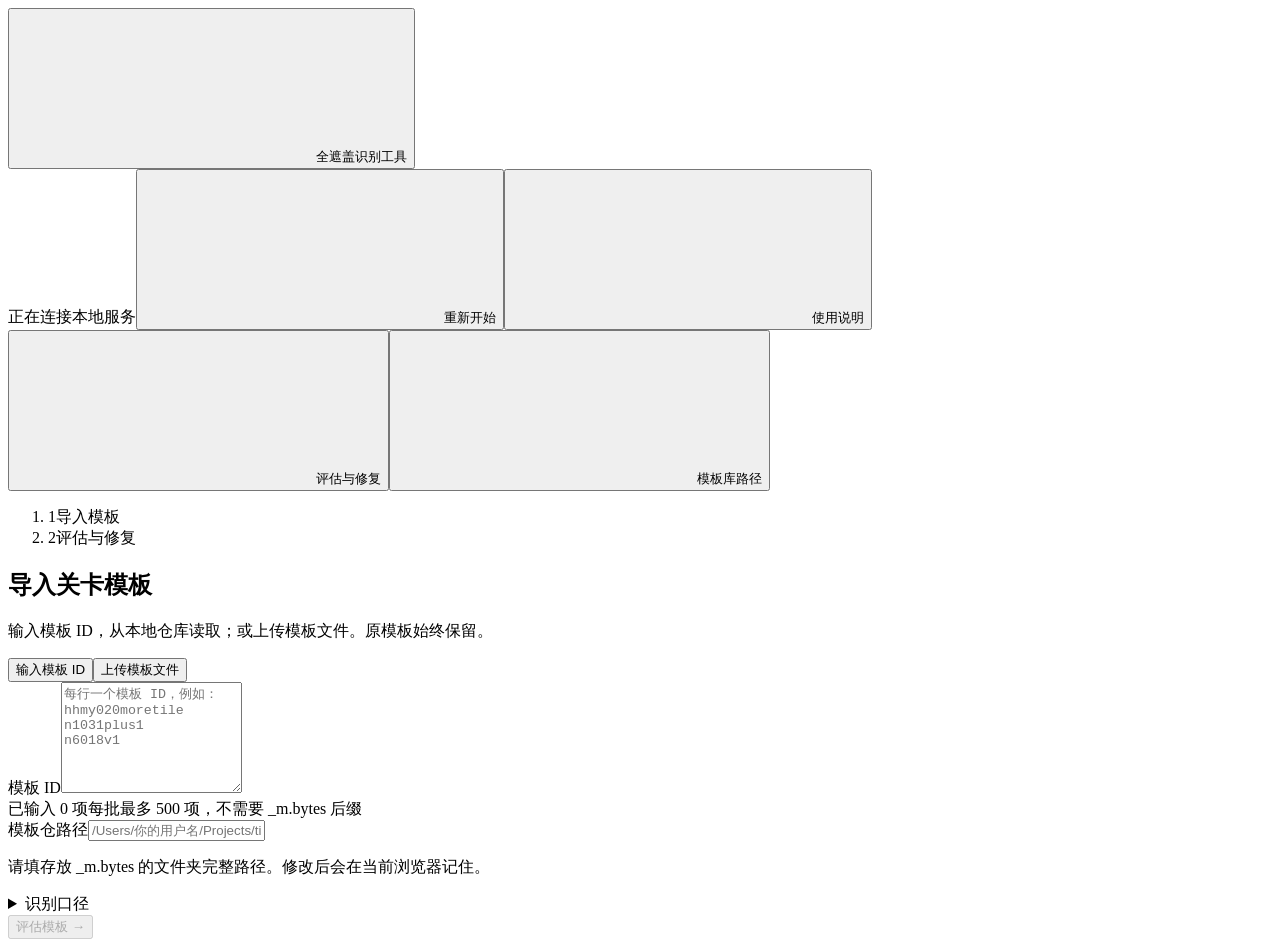
==== 全遮盖识别工具/frontend/index.html @ 47da1391 "首次上传工具集" ====
<!doctype html>
<html lang="zh-CN">
<head>
 <meta charset="utf-8"><meta name="viewport" content="width=device-width,initial-scale=1"><meta name="color-scheme" content="light">
 <title>全遮盖识别工具</title>
 <link rel="stylesheet" href="/assets/styles.css"><link rel="stylesheet" href="/assets/editor.css">
 <script defer src="/assets/view.js"></script><script defer src="/assets/editor.js"></script><script defer src="/assets/app.js"></script>
</head>
<body><div class="app-shell">
 <header class="topbar">
  <button class="brand-button" id="home" type="button" aria-label="返回全遮盖评估"><svg aria-hidden="true"><use href="/assets/icons.svg#layers"></use></svg><span>全遮盖识别工具</span></button>
  <div class="topbar-actions"><span class="service-status" id="service" role="status">正在连接本地服务</span><button class="text-button" id="reset" type="button" aria-label="重新开始"><svg aria-hidden="true"><use href="/assets/icons.svg#restart"></use></svg><span>重新开始</span></button><button class="text-button" id="help" type="button" aria-label="使用说明"><svg aria-hidden="true"><use href="/assets/icons.svg#book"></use></svg><span>使用说明</span></button></div>
 </header>
 <aside class="sidebar" aria-label="主导航"><nav class="primary-nav"><button class="nav-item is-active" id="workspace" type="button" aria-current="page"><svg aria-hidden="true"><use href="/assets/icons.svg#workbench"></use></svg><span>评估与修复</span></button><button class="nav-item nav-settings" id="settings" type="button"><svg aria-hidden="true"><use href="/assets/icons.svg#settings"></use></svg><span>模板库路径</span></button></nav></aside>
 <main class="main-content">
  <ol class="workflow-steps" aria-label="处理步骤"><li id="step-import" aria-current="step"><span>1</span>导入模板</li><li id="step-results"><span>2</span>评估与修复</li></ol>
  <section id="import-page" aria-labelledby="page-title">
   <div class="page-heading import-heading"><div><h1 tabindex="-1" id="page-title">导入关卡模板</h1><p>输入模板 ID，从本地仓库读取；或上传模板文件。原模板始终保留。</p></div></div>
   <form class="card import-card home-import" id="import-form" novalidate>
    <div class="segmented-control" role="tablist" aria-label="模板导入方式"><button id="ids-tab" type="button" role="tab" aria-selected="true" aria-controls="ids-panel" class="is-selected">输入模板 ID</button><button id="files-tab" type="button" role="tab" aria-selected="false" aria-controls="files-panel" tabindex="-1">上传模板文件</button></div>
    <div id="ids-panel" role="tabpanel" aria-labelledby="ids-tab"><div class="field"><label for="template-ids">模板 ID</label><textarea id="template-ids" rows="7" spellcheck="false" placeholder="每行一个模板 ID，例如：&#10;hhmy020moretile&#10;n1031plus1&#10;n6018v1" aria-describedby="ids-help"></textarea><div class="field-hint" id="ids-help"><span id="id-count">已输入 0 项</span><span>每批最多 500 项，不需要 _m.bytes 后缀</span></div></div></div>
    <div id="files-panel" role="tabpanel" aria-labelledby="files-tab" hidden>
     <input class="visually-hidden-file" id="template-files" type="file" accept=".bytes" multiple aria-describedby="files-help"><label class="drop-zone" id="drop-zone" for="template-files"><svg aria-hidden="true"><use href="/assets/icons.svg#upload"></use></svg><strong>拖入模板 _m.bytes</strong><span>或点击选择文件</span></label><p class="field-help" id="files-help">可批量追加，每批最多 500 个；单文件最多 32 MB。文件只在本机处理。</p><ul class="file-list" id="files-list" aria-label="待评估模板"><li class="empty-copy">尚未选择模板。</li></ul>
    </div>
    <div class="source-settings" id="source-settings"><div class="field"><label for="template-root">模板仓路径</label><input id="template-root" placeholder="/Users/你的用户名/Projects/tileleveltemplate/Template" type="text" spellcheck="false" aria-describedby="root-help"><p id="root-help">请填存放 _m.bytes 的文件夹完整路径。修改后会在当前浏览器记住。</p></div></div>
    <details class="rules home-rules"><summary>识别口径</summary><p>邻层一压一：非塔牌同 XY、相邻两层。悬空全遮盖：同 XY、相隔多层，且中间没有任何 Tile 正面积压住该牌面。中间四分之一、二分之一或完全压盖都排除；空层不打断，正常塔堆叠不算问题。</p></details>
    <div class="action-row home-actions"><button class="primary-button" id="start" type="submit" disabled>评估模板 →</button><button class="secondary-button" id="open-results" type="button" hidden>返回已有评估结果</button></div>
    <p class="feedback is-error" id="input-error" role="alert" hidden></p>
    <section class="progress-region" id="progress-region" role="status" aria-live="polite" hidden><div class="progress-top"><strong id="progress-title">正在评估</strong><span id="progress-count"></span></div><progress id="progress" max="100" value="0" aria-label="整批评估进度"></progress><p id="progress-current"></p></section>
   </form>
  </section>
  <section id="results-page" aria-labelledby="results-page-title" hidden>
   <div class="page-heading"><div><h1 tabindex="-1" id="results-page-title">评估与修复模板</h1><p>查看改前改后对比，或一键修复后继续手动编辑；新模板单独导出。</p></div><button class="secondary-button" id="back-import" type="button">返回导入</button></div>
   <p class="feedback is-error" id="work-error" role="alert" hidden></p>
   <section class="progress-region operation-progress" id="operation-progress-region" role="status" aria-live="polite" hidden><div class="progress-top"><strong id="operation-progress-title">正在处理</strong><span id="operation-progress-count"></span></div><progress id="operation-progress" max="100" value="0" aria-label="整批修复或导出进度"></progress><p id="operation-progress-current"></p></section>
   <section class="card results-card" id="results" aria-labelledby="results-title" hidden>
    <div class="card-heading"><div><h2 class="card-title" id="results-title" tabindex="-1">模板评估明细</h2><p id="summary" class="field-help"></p></div><div class="download-actions"><a class="secondary-button" id="download-templates" hidden>导出评估 CSV</a><a class="secondary-button" id="download-coordinates" hidden>导出坐标 CSV</a><button class="primary-button" id="repair-all" type="button">一键修复全遮盖</button></div></div>
    <div class="results-toolbar"><div class="search-control"><svg aria-hidden="true"><use href="/assets/icons.svg#search"></use></svg><label class="visually-hidden" for="search">搜索模板或错误原因</label><input id="search" type="search" placeholder="搜索模板或错误原因"><button id="clear-search" class="icon-button" aria-label="清空搜索" type="button" hidden><svg aria-hidden="true"><use href="/assets/icons.svg#close"></use></svg></button></div><div class="filter-control"><label for="filter">显示</label><select id="filter"><option value="all">全部结果</option><option value="issue">存在全遮盖</option><option value="clean">未发现全遮盖</option><option value="error">读取失败</option></select></div></div>
    <div class="selection-toolbar"><span id="selection-count" role="status">已选 0 个模板</span><div><button id="select-all-changed" class="row-action" type="button">选择全部有修改模板</button><button id="clear-selection" class="row-action" type="button" disabled>清空选择</button></div></div>
    <div class="table-scroll" role="region" aria-label="模板评估明细，可横向滚动" tabindex="0"><table><thead><tr><th scope="col" class="selection-cell"><input id="select-page" type="checkbox" aria-label="选择当前页有修改模板"></th><th scope="col">模板 ID</th><th scope="col">评估状态</th><th scope="col">邻层一压一</th><th scope="col">悬空全遮盖</th><th scope="col">坐标组数</th><th scope="col">预览图</th><th scope="col">操作</th></tr></thead><tbody id="result-body"></tbody></table></div>
    <div class="pagination"><span id="page-info"></span><div><label for="page-size">每页</label><select id="page-size"><option value="20">20 行</option><option value="50">50 行</option><option value="100">100 行</option></select><button id="previous" class="secondary-button" type="button">上一页</button><button id="next" class="secondary-button" type="button">下一页</button></div></div>
   </section>
   <section class="card export-card" aria-labelledby="export-title"><h2 class="card-title" id="export-title">命名并导出新模板</h2><p class="field-help" id="export-selection-hint" role="status">未勾选时导出全部有修改的新模板；勾选后只导出勾选项。</p><div class="export-fields"><div class="field"><label for="export-pattern">批量命名规则</label><input id="export-pattern" value="fixed{原模板ID}" spellcheck="false" aria-describedby="naming-help"><p id="naming-help">可添加前后缀，保留 {原模板ID}。重名自动加 v2、v3，文件名与内部 ID 一致，不覆盖已有文件。</p></div><div class="field"><label for="export-directory">导出目录</label><input id="export-directory" spellcheck="false" aria-describedby="export-directory-help"><p id="export-directory-help">默认写入本工具工程内的“输出模板”文件夹。</p></div></div><details class="rules sync-settings"><summary>同步到模板库（可选）</summary><div class="export-fields"><div class="field"><label class="check-label" for="sync-template"><input id="sync-template" type="checkbox">同步至模板仓</label><label class="visually-hidden" for="sync-template-directory">模板仓同步目录</label><input id="sync-template-directory" placeholder="/Users/你的用户名/Projects/tileleveltemplate/Template" spellcheck="false" aria-label="模板仓同步目录"></div><div class="field"><label class="check-label" for="sync-tile"><input id="sync-tile" type="checkbox">同步至 Tile 仓（编辑器）</label><label class="visually-hidden" for="sync-tile-directory">编辑器仓同步目录</label><input id="sync-tile-directory" placeholder="/Users/你的用户名/Projects/tile/Tile/Assets/Resources/TileMatchLevelData" spellcheck="false" aria-label="编辑器仓同步目录"></div></div><p>只写入预览中的新文件，不修改原模板，不提交或推送仓库。</p></details><div class="export-actions"><button class="secondary-button" id="export-zip" type="button">下载新模板 ZIP</button><button class="primary-button" id="export-new" type="button">预览导出</button></div><p class="field-help">全遮盖、悬空等摆放提示不阻止导出；总数及 A/B 各自须为 3 的倍数。修改请先保存；未修改项和读取失败项不作为新模板交付。</p><p id="export-names" class="field-help export-names"></p><p id="export-skipped" class="feedback is-error" hidden></p><a id="download-zip" class="secondary-button" hidden>重新下载新模板 ZIP</a></section>
  </section>
 </main>
</div>
<dialog id="export-dialog" aria-labelledby="export-dialog-title"><div class="dialog-header"><h2 id="export-dialog-title">确认导出新模板</h2><button class="icon-button" type="button" data-close="export-dialog" aria-label="关闭导出预览"><svg aria-hidden="true"><use href="/assets/icons.svg#close"></use></svg></button></div><p id="export-preview-summary" class="field-help"></p><div class="dialog-body"><ol id="export-preview-list" class="delivery-list"></ol></div><p class="field-help">全遮盖、悬空等摆放问题仅作提示；牌数仍须三张成组。确认后将按上方文件名写入勾选目录；不会覆盖已有文件。</p><div class="export-actions"><button class="secondary-button" id="close-export-preview" type="button" data-close="export-dialog">返回检查</button><button class="primary-button" id="confirm-write" type="button">确认写入</button></div></dialog>
<dialog id="detail-dialog" aria-labelledby="detail-title"><div class="dialog-header"><h2 id="detail-title">全遮盖坐标</h2><button class="icon-button" type="button" data-close="detail-dialog" aria-label="关闭坐标详情"><svg aria-hidden="true"><use href="/assets/icons.svg#close"></use></svg></button></div><p class="field-help" id="detail-summary"></p><div class="dialog-body"><table><thead><tr><th scope="col">类型</th><th scope="col">X / Y</th><th scope="col">下方层</th><th scope="col">上方层</th></tr></thead><tbody id="detail-body"></tbody></table></div><p class="field-help">层号从 1 开始；X、Y 保留模板中的真实坐标。</p></dialog>
<dialog id="help-dialog" aria-labelledby="help-title"><div class="dialog-header"><h2 id="help-title">使用说明</h2><button class="icon-button" type="button" data-close="help-dialog" aria-label="关闭使用说明"><svg aria-hidden="true"><use href="/assets/icons.svg#close"></use></svg></button></div><div class="dialog-body help-content">
 <section><h3>导入与评估</h3><p>输入 ID 或上传 _m.bytes 文件，点击“评估模板”后进入独立结果界面。进度显示整批已处理数量，全部处理后才满格。返回导入不会丢弃本批结果；“重新开始”会清空当前入口和结果。读取失败单独列出，不当作没有问题。</p></section>
 <section><h3>两种全遮盖</h3><p>邻层一压一：非塔牌 X、Y 完全相同，层号相差 1。悬空全遮盖：同 XY、相隔至少两层，且中间没有任何 Tile 与下牌的 2×2 牌面发生正面积压盖；四分之一、二分之一或全部压盖都排除，只有边缘相接不排除。中间全是空层也算，例如第16、19层；真实层号不压缩。多层同 XY 按实际相邻层序配对，不越过中间牌重复计数。</p><p>正常塔牌不作为命中对象，按实际展开位置参与中间遮挡检测；包括所有普通牌型，不限 A/B。几何命中不代表关卡不可解。</p></section>
 <section><h3>查看、定位和人工编辑</h3><p>点击“查看／编辑”，左侧是改前模板，右侧是当前新模板，两边同一比例、同步切层。“定位全遮盖（数量）”循环定位红框问题牌；“定位悬空（数量）”独立循环定位蓝框无下层承接牌，查看和编辑状态都能使用，不必先保存。自动跳层、滚动并聚焦对应牌，提示区区分原、新模板；同一张牌兼有两类问题时同时标示。数量不成组等无单张坐标的提示不捏造落点；不检查、不标记所谓坐标安全范围。底部全遮盖坐标入口保留，鼠标方形锚点显示准确落点。</p><p>层级栏与塔占比工具一致：无限制、减一层、滑条、加一层、仅看当前层。指定层只增删该层；“无限制”显示全部层、不能单层查看，新增自动落层、删除实际点中的牌。“删除本层以上”不含本层，也包含未显示的更高层；批量删除先确认张数，进入草稿且可撤回。</p><p>下一行提供四向平移、复位、顺/逆时针90°旋转、A/B笔刷与补到3的倍数还差的数量、删除复选、撤回及按坐标增删。最右按钮显示“去编辑”；进入后无修改为“退出编辑”，有修改为“保存编辑”。非编辑平移旋转自动保存，仍可撤回；编辑中变换和增删留在草稿。塔的坐标和方向随整体变换同步。</p><p>左键加牌、右键删牌。人工编辑过程中可自由增删。保存和导出时，总牌数及 A/B 各自的数量须为 3 的倍数（含塔牌），未成组时保留草稿并提示还需补删的数量；这是硬性限制。全遮盖、悬空和同层重叠仅提示，不影响保存导出；原模板已有这些摆放问题也不用先修好。仅损坏文件、无法写入格式的数值、过期修订等技术问题会保留草稿并要求处理，避免丢数据或覆盖其他修改。关闭未保存修改时可继续编辑、关闭不保存或保存后关闭。当前服务会话内可撤回已保存操作，重新打开或刷新也可恢复；服务重启需重新导入。</p></section>
 <section><h3>一键修复</h3><p>以尽量保持原关卡体验为目标，按顺序尝试：普通隐藏空位等量补回、移动少量内部隐藏牌、少量调整总数，最后才补入已有塔。默认先删上方问题牌，也尝试下方或中间问题牌；删除与补承接作为完整方案核验，不因中间临时悬空直接放弃。原非塔表面与外轮廓保持，其余露出牌不动、不被新牌盖住；问题上方牌可由同位置、同类型的原下方牌替代。</p><p>优先保持总数及各牌型数量不变；必要时净增减不超过3张，各牌型数量变化绝对值合计也不超过3张，最终总数及A/B各自仍为3的倍数。其他原普通牌最多改动3张：主要移动完全隐藏的内部牌；若整层都是问题牌，可尝试删除该层并压缩其上层号，涉及的其他普通牌也计入3张限额，且仍保持露出面。其他原有空层不自动压缩。</p><p>塔仅作为最后补位方案，增、删、移动塔牌合计不超过6张，并尽量少改。不新建或清空塔，不改锚点和方向，等高塔仍等高，原有严格高低关系保持，例如5、5、5可变6、6、6；2、4、2可变4、5、4。塔自身外轮廓可随牌量延长，不要求原差值或比例不变，但不能盖住原非塔露出面。</p><p>机器只修复全遮盖，不要求修复原模板已有的普通悬空：原悬空牌身份、类型和位置不变时可保留，蓝框提示不妨碍修复。悬空全遮盖仍是必须修复的全遮盖，不能豁免；机器不新增悬空，普通新增牌藏在已有牌下、紧邻上下层均有承接。不以所谓坐标安全范围限制原牌；其他低扰动、冲突、成组和零全遮盖核验保留。人工保存和导出仅保留牌数成组硬性限制，其余摆放问题只提示。修复后显示问题牌、其他普通牌、塔牌的实际改动数及总量变化；重复修复仍按最初导入模板累计核验，不重新获得改动额度。结构核验不等于线上胜率、时长或道具消耗不变，导出后仍建议复核试玩。</p><p>有限搜索未找到合规方案时保留当前模板并说明原因，不声称已证明无解；同批成功项仍可人工编辑、撤回和导出。搜索提前到达预算但已有合规结果时保留结果，并明确它不代表全局最少改动。</p></section>
 <section><h3>命名与导出</h3><p>先保存修改。未勾选时默认导出全部有修改的新模板，包含机器和人工修改，即使仍有全遮盖或悬空也可导出；未修改项和读取失败项不生成新文件。勾选后只导出选中项；表头只选当前页，“选择全部有修改模板”跨页选择，搜索、筛选和翻页不丢失勾选。可清空选择回到默认全部范围。</p><p>设置批量命名规则，例如 fixed{原模板ID}。重名自动加 v2、v3，文件名与内部 ID 一致。默认导出到本工具工程内“输出模板”文件夹，可修改目录；展开“同步到模板库（可选）”可另外勾选模板仓、Tile编辑器仓，各目录使用同一新文件名。点击“预览导出”查看范围、命名、路径和提示，再“确认写入”；预览本身不写文件。写入显示整批进度和逐目标结果，某目录失败会明确提示，不冒充全部成功。预览后模板被修改或目标出现同名文件时需重新预览，不覆盖已有文件。</p><p>“下载新模板 ZIP”按相同勾选范围直接打包，不写同步目录。写入完成也可下载 ZIP。评估 CSV 与坐标 CSV 导出整批当前结果，不受筛选、勾选和分页影响。</p></section>
 <section><h3>数据安全</h3><p>读取的源模板和关卡配置不修改。上传、编辑和机器修复在本机处理，不传外部服务；确认导出仅创建新文件，可选同步也不提交或推送仓库、不发布线上配置。路径和文件名仍需安全有效。服务重启后需重新导入评估；内存中已保存不等于已写入磁盘，请及时导出或下载新模板。</p></section>
</div></dialog>
</body></html>
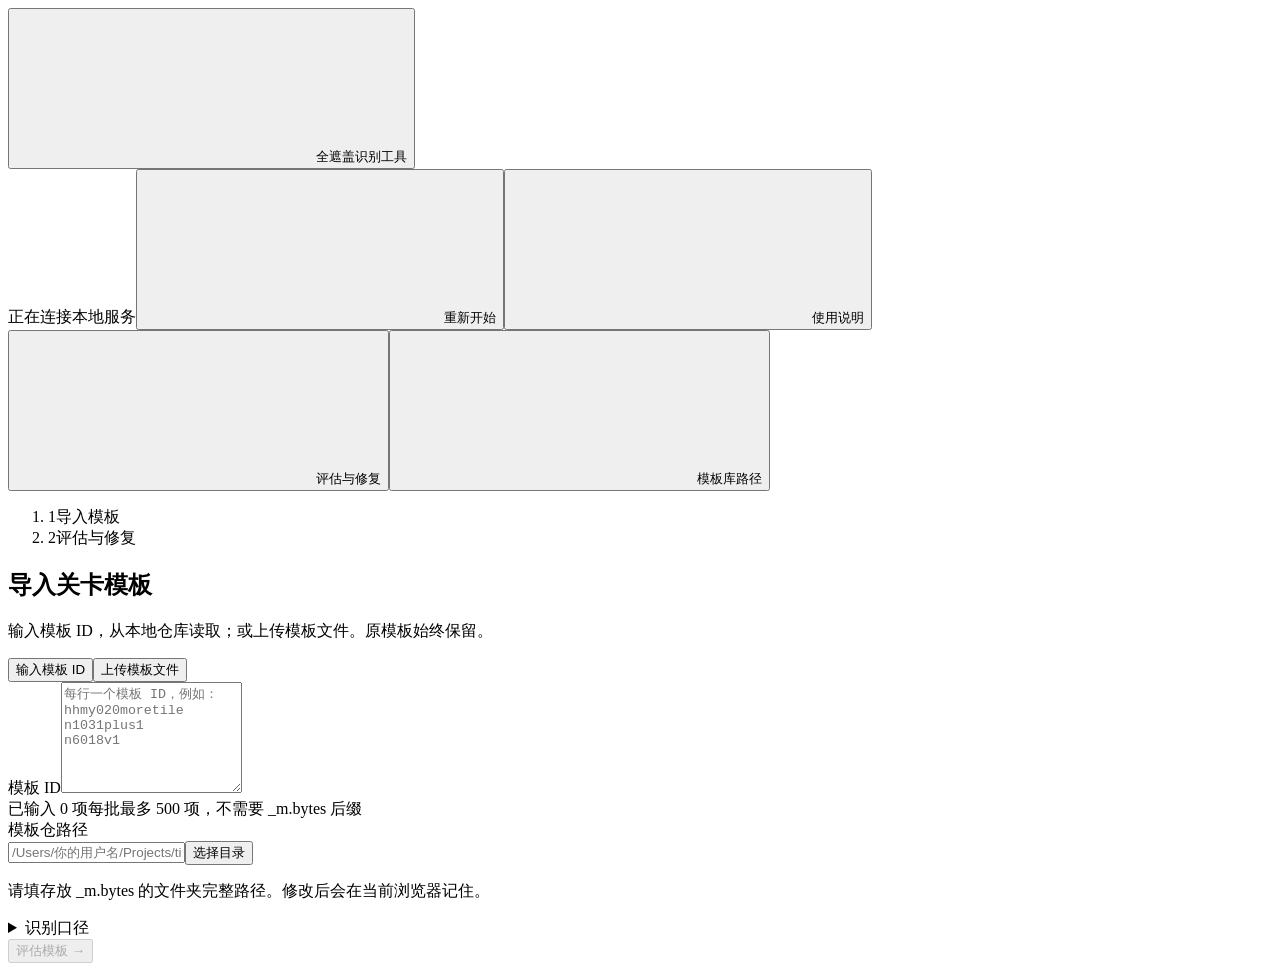
==== commit 82b61d61: "Add first-run local path setup for Mac tools" ====
--- a/全遮盖识别工具/frontend/index.html
+++ b/全遮盖识别工具/frontend/index.html
@@ -22,7 +22,7 @@
     <div id="files-panel" role="tabpanel" aria-labelledby="files-tab" hidden>
      <input class="visually-hidden-file" id="template-files" type="file" accept=".bytes" multiple aria-describedby="files-help"><label class="drop-zone" id="drop-zone" for="template-files"><svg aria-hidden="true"><use href="/assets/icons.svg#upload"></use></svg><strong>拖入模板 _m.bytes</strong><span>或点击选择文件</span></label><p class="field-help" id="files-help">可批量追加，每批最多 500 个；单文件最多 32 MB。文件只在本机处理。</p><ul class="file-list" id="files-list" aria-label="待评估模板"><li class="empty-copy">尚未选择模板。</li></ul>
     </div>
-    <div class="source-settings" id="source-settings"><div class="field"><label for="template-root">模板仓路径</label><input id="template-root" placeholder="/Users/你的用户名/Projects/tileleveltemplate/Template" type="text" spellcheck="false" aria-describedby="root-help"><p id="root-help">请填存放 _m.bytes 的文件夹完整路径。修改后会在当前浏览器记住。</p></div></div>
+    <div class="source-settings" id="source-settings"><div class="field"><label for="template-root">模板仓路径</label><div class="local-path-row"><input id="template-root" placeholder="/Users/你的用户名/Projects/tileleveltemplate/Template" type="text" spellcheck="false" aria-describedby="root-help"><button type="button" class="secondary-button" data-pick-path="template-root">选择目录</button></div><p id="root-help">请填存放 _m.bytes 的文件夹完整路径。修改后会在当前浏览器记住。</p></div></div>
     <details class="rules home-rules"><summary>识别口径</summary><p>邻层一压一：非塔牌同 XY、相邻两层。悬空全遮盖：同 XY、相隔多层，且中间没有任何 Tile 正面积压住该牌面。中间四分之一、二分之一或完全压盖都排除；空层不打断，正常塔堆叠不算问题。</p></details>
     <div class="action-row home-actions"><button class="primary-button" id="start" type="submit" disabled>评估模板 →</button><button class="secondary-button" id="open-results" type="button" hidden>返回已有评估结果</button></div>
     <p class="feedback is-error" id="input-error" role="alert" hidden></p>
@@ -40,7 +40,7 @@
     <div class="table-scroll" role="region" aria-label="模板评估明细，可横向滚动" tabindex="0"><table><thead><tr><th scope="col" class="selection-cell"><input id="select-page" type="checkbox" aria-label="选择当前页有修改模板"></th><th scope="col">模板 ID</th><th scope="col">评估状态</th><th scope="col">邻层一压一</th><th scope="col">悬空全遮盖</th><th scope="col">坐标组数</th><th scope="col">预览图</th><th scope="col">操作</th></tr></thead><tbody id="result-body"></tbody></table></div>
     <div class="pagination"><span id="page-info"></span><div><label for="page-size">每页</label><select id="page-size"><option value="20">20 行</option><option value="50">50 行</option><option value="100">100 行</option></select><button id="previous" class="secondary-button" type="button">上一页</button><button id="next" class="secondary-button" type="button">下一页</button></div></div>
    </section>
-   <section class="card export-card" aria-labelledby="export-title"><h2 class="card-title" id="export-title">命名并导出新模板</h2><p class="field-help" id="export-selection-hint" role="status">未勾选时导出全部有修改的新模板；勾选后只导出勾选项。</p><div class="export-fields"><div class="field"><label for="export-pattern">批量命名规则</label><input id="export-pattern" value="fixed{原模板ID}" spellcheck="false" aria-describedby="naming-help"><p id="naming-help">可添加前后缀，保留 {原模板ID}。重名自动加 v2、v3，文件名与内部 ID 一致，不覆盖已有文件。</p></div><div class="field"><label for="export-directory">导出目录</label><input id="export-directory" spellcheck="false" aria-describedby="export-directory-help"><p id="export-directory-help">默认写入本工具工程内的“输出模板”文件夹。</p></div></div><details class="rules sync-settings"><summary>同步到模板库（可选）</summary><div class="export-fields"><div class="field"><label class="check-label" for="sync-template"><input id="sync-template" type="checkbox">同步至模板仓</label><label class="visually-hidden" for="sync-template-directory">模板仓同步目录</label><input id="sync-template-directory" placeholder="/Users/你的用户名/Projects/tileleveltemplate/Template" spellcheck="false" aria-label="模板仓同步目录"></div><div class="field"><label class="check-label" for="sync-tile"><input id="sync-tile" type="checkbox">同步至 Tile 仓（编辑器）</label><label class="visually-hidden" for="sync-tile-directory">编辑器仓同步目录</label><input id="sync-tile-directory" placeholder="/Users/你的用户名/Projects/tile/Tile/Assets/Resources/TileMatchLevelData" spellcheck="false" aria-label="编辑器仓同步目录"></div></div><p>只写入预览中的新文件，不修改原模板，不提交或推送仓库。</p></details><div class="export-actions"><button class="secondary-button" id="export-zip" type="button">下载新模板 ZIP</button><button class="primary-button" id="export-new" type="button">预览导出</button></div><p class="field-help">全遮盖、悬空等摆放提示不阻止导出；总数及 A/B 各自须为 3 的倍数。修改请先保存；未修改项和读取失败项不作为新模板交付。</p><p id="export-names" class="field-help export-names"></p><p id="export-skipped" class="feedback is-error" hidden></p><a id="download-zip" class="secondary-button" hidden>重新下载新模板 ZIP</a></section>
+   <section class="card export-card" aria-labelledby="export-title"><h2 class="card-title" id="export-title">命名并导出新模板</h2><p class="field-help" id="export-selection-hint" role="status">未勾选时导出全部有修改的新模板；勾选后只导出勾选项。</p><div class="export-fields"><div class="field"><label for="export-pattern">批量命名规则</label><input id="export-pattern" value="fixed{原模板ID}" spellcheck="false" aria-describedby="naming-help"><p id="naming-help">可添加前后缀，保留 {原模板ID}。重名自动加 v2、v3，文件名与内部 ID 一致，不覆盖已有文件。</p></div><div class="field"><label for="export-directory">导出目录</label><div class="local-path-row"><input id="export-directory" spellcheck="false" aria-describedby="export-directory-help"><button type="button" class="secondary-button" data-pick-path="export-directory">选择目录</button></div><p id="export-directory-help">默认写入本工具工程内的“输出模板”文件夹。</p></div></div><details class="rules sync-settings"><summary>同步到模板库（可选）</summary><div class="export-fields"><div class="field"><label class="check-label" for="sync-template"><input id="sync-template" type="checkbox">同步至模板仓</label><label class="visually-hidden" for="sync-template-directory">模板仓同步目录</label><div class="local-path-row"><input id="sync-template-directory" placeholder="/Users/你的用户名/Projects/tileleveltemplate/Template" spellcheck="false" aria-label="模板仓同步目录"><button type="button" class="secondary-button" data-pick-path="sync-template-directory">选择目录</button></div></div><div class="field"><label class="check-label" for="sync-tile"><input id="sync-tile" type="checkbox">同步至 Tile 仓（编辑器）</label><label class="visually-hidden" for="sync-tile-directory">编辑器仓同步目录</label><div class="local-path-row"><input id="sync-tile-directory" placeholder="/Users/你的用户名/Projects/tile/Tile/Assets/Resources/TileMatchLevelData" spellcheck="false" aria-label="编辑器仓同步目录"><button type="button" class="secondary-button" data-pick-path="sync-tile-directory">选择目录</button></div></div></div><p>只写入预览中的新文件，不修改原模板，不提交或推送仓库。</p></details><div class="export-actions"><button class="secondary-button" id="export-zip" type="button">下载新模板 ZIP</button><button class="primary-button" id="export-new" type="button">预览导出</button></div><p class="field-help">全遮盖、悬空等摆放提示不阻止导出；总数及 A/B 各自须为 3 的倍数。修改请先保存；未修改项和读取失败项不作为新模板交付。</p><p id="export-names" class="field-help export-names"></p><p id="export-skipped" class="feedback is-error" hidden></p><a id="download-zip" class="secondary-button" hidden>重新下载新模板 ZIP</a></section>
   </section>
  </main>
 </div>
@@ -54,4 +54,17 @@
  <section><h3>命名与导出</h3><p>先保存修改。未勾选时默认导出全部有修改的新模板，包含机器和人工修改，即使仍有全遮盖或悬空也可导出；未修改项和读取失败项不生成新文件。勾选后只导出选中项；表头只选当前页，“选择全部有修改模板”跨页选择，搜索、筛选和翻页不丢失勾选。可清空选择回到默认全部范围。</p><p>设置批量命名规则，例如 fixed{原模板ID}。重名自动加 v2、v3，文件名与内部 ID 一致。默认导出到本工具工程内“输出模板”文件夹，可修改目录；展开“同步到模板库（可选）”可另外勾选模板仓、Tile编辑器仓，各目录使用同一新文件名。点击“预览导出”查看范围、命名、路径和提示，再“确认写入”；预览本身不写文件。写入显示整批进度和逐目标结果，某目录失败会明确提示，不冒充全部成功。预览后模板被修改或目标出现同名文件时需重新预览，不覆盖已有文件。</p><p>“下载新模板 ZIP”按相同勾选范围直接打包，不写同步目录。写入完成也可下载 ZIP。评估 CSV 与坐标 CSV 导出整批当前结果，不受筛选、勾选和分页影响。</p></section>
  <section><h3>数据安全</h3><p>读取的源模板和关卡配置不修改。上传、编辑和机器修复在本机处理，不传外部服务；确认导出仅创建新文件，可选同步也不提交或推送仓库、不发布线上配置。路径和文件名仍需安全有效。服务重启后需重新导入评估；内存中已保存不等于已写入磁盘，请及时导出或下载新模板。</p></section>
 </div></dialog>
+  <dialog id="local-path-setup" class="local-path-setup" aria-labelledby="local-path-title">
+    <h2 id="local-path-title">确认本机路径</h2>
+    <p>已查找当前用户主目录下常见的模板库。请确认候选路径，或自行选择目录。也可以稍后配置，直接上传模板文件。</p>
+    <div class="local-path-fields">
+      <label for="setup-template">模板仓路径</label><div class="local-path-row"><input id="setup-template" type="text" spellcheck="false" autocomplete="off" placeholder="未找到，请选择目录"><button type="button" class="secondary-button" data-pick-path="setup-template">选择目录</button></div>
+      <label for="setup-tile">Tile 编辑器仓路径（同步时需要）</label><div class="local-path-row"><input id="setup-tile" type="text" spellcheck="false" autocomplete="off" placeholder="未找到，请选择目录"><button type="button" class="secondary-button" data-pick-path="setup-tile">选择目录</button></div>
+    </div>
+    <p id="local-path-feedback" role="status" hidden></p>
+    <div class="local-path-actions">
+      <button type="button" class="secondary-button" id="local-path-skip">稍后配置</button>
+      <button type="button" class="primary-button" id="local-path-confirm">确认使用</button>
+    </div>
+  </dialog>
 </body></html>
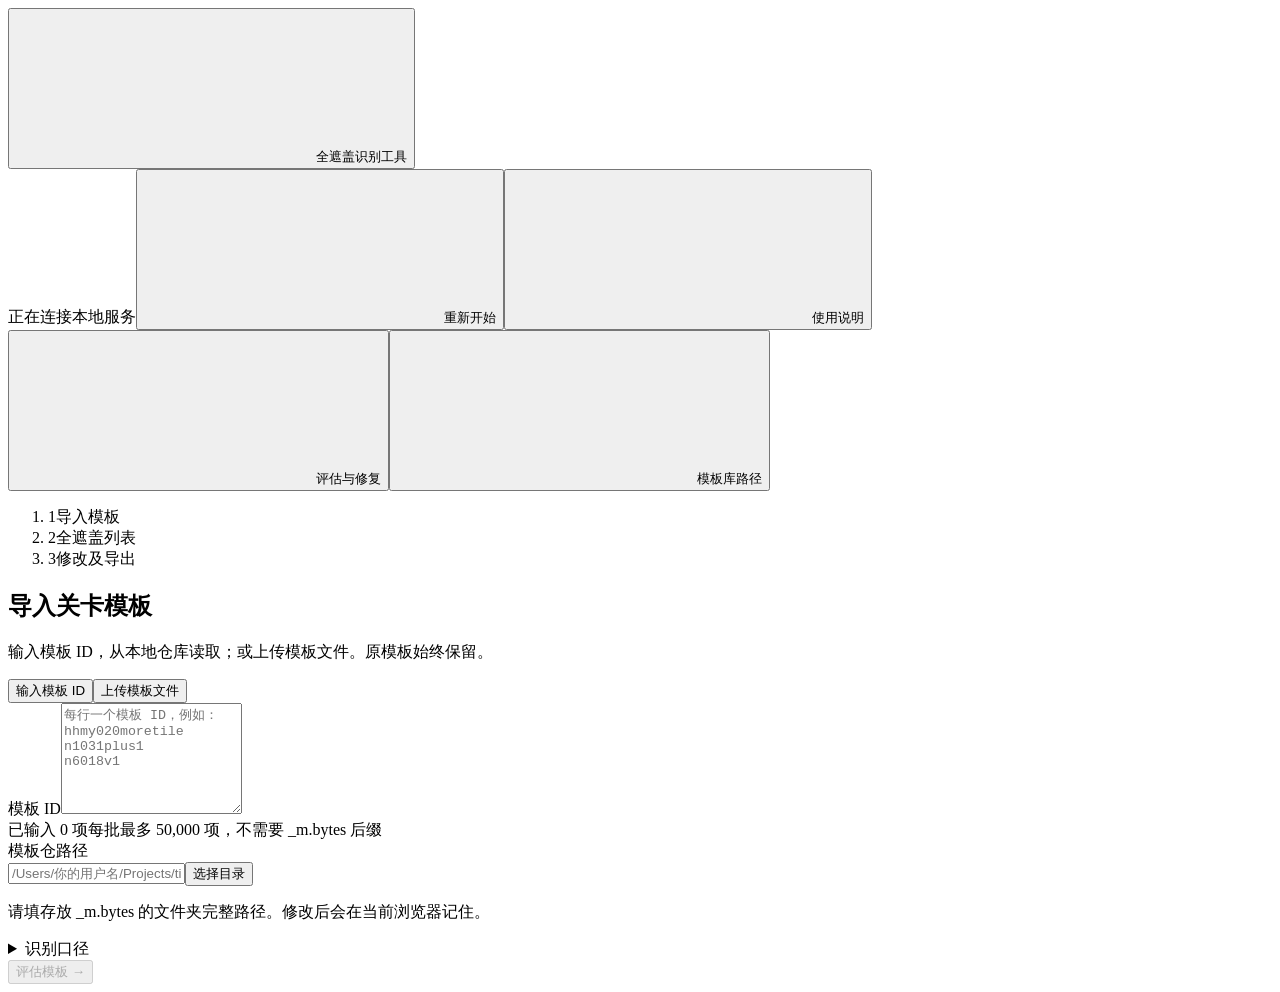
==== commit 9cf8d719: "Improve cover checker workflow, batch uploads and safe delivery" ====
--- a/全遮盖识别工具/frontend/index.html
+++ b/全遮盖识别工具/frontend/index.html
@@ -13,14 +13,14 @@
  </header>
  <aside class="sidebar" aria-label="主导航"><nav class="primary-nav"><button class="nav-item is-active" id="workspace" type="button" aria-current="page"><svg aria-hidden="true"><use href="/assets/icons.svg#workbench"></use></svg><span>评估与修复</span></button><button class="nav-item nav-settings" id="settings" type="button"><svg aria-hidden="true"><use href="/assets/icons.svg#settings"></use></svg><span>模板库路径</span></button></nav></aside>
  <main class="main-content">
-  <ol class="workflow-steps" aria-label="处理步骤"><li id="step-import" aria-current="step"><span>1</span>导入模板</li><li id="step-results"><span>2</span>评估与修复</li></ol>
+  <ol class="workflow-steps" aria-label="处理步骤"><li id="step-import" aria-current="step"><span>1</span>导入模板</li><li id="step-results"><span>2</span>全遮盖列表</li><li id="step-repair"><span>3</span>修改及导出</li></ol>
   <section id="import-page" aria-labelledby="page-title">
    <div class="page-heading import-heading"><div><h1 tabindex="-1" id="page-title">导入关卡模板</h1><p>输入模板 ID，从本地仓库读取；或上传模板文件。原模板始终保留。</p></div></div>
    <form class="card import-card home-import" id="import-form" novalidate>
     <div class="segmented-control" role="tablist" aria-label="模板导入方式"><button id="ids-tab" type="button" role="tab" aria-selected="true" aria-controls="ids-panel" class="is-selected">输入模板 ID</button><button id="files-tab" type="button" role="tab" aria-selected="false" aria-controls="files-panel" tabindex="-1">上传模板文件</button></div>
-    <div id="ids-panel" role="tabpanel" aria-labelledby="ids-tab"><div class="field"><label for="template-ids">模板 ID</label><textarea id="template-ids" rows="7" spellcheck="false" placeholder="每行一个模板 ID，例如：&#10;hhmy020moretile&#10;n1031plus1&#10;n6018v1" aria-describedby="ids-help"></textarea><div class="field-hint" id="ids-help"><span id="id-count">已输入 0 项</span><span>每批最多 500 项，不需要 _m.bytes 后缀</span></div></div></div>
+    <div id="ids-panel" role="tabpanel" aria-labelledby="ids-tab"><div class="field"><label for="template-ids">模板 ID</label><textarea id="template-ids" rows="7" spellcheck="false" placeholder="每行一个模板 ID，例如：&#10;hhmy020moretile&#10;n1031plus1&#10;n6018v1" aria-describedby="ids-help"></textarea><div class="field-hint" id="ids-help"><span id="id-count">已输入 0 项</span><span>每批最多 50,000 项，不需要 _m.bytes 后缀</span></div></div></div>
     <div id="files-panel" role="tabpanel" aria-labelledby="files-tab" hidden>
-     <input class="visually-hidden-file" id="template-files" type="file" accept=".bytes" multiple aria-describedby="files-help"><label class="drop-zone" id="drop-zone" for="template-files"><svg aria-hidden="true"><use href="/assets/icons.svg#upload"></use></svg><strong>拖入模板 _m.bytes</strong><span>或点击选择文件</span></label><p class="field-help" id="files-help">可批量追加，每批最多 500 个；单文件最多 32 MB。文件只在本机处理。</p><ul class="file-list" id="files-list" aria-label="待评估模板"><li class="empty-copy">尚未选择模板。</li></ul>
+     <input class="visually-hidden-file" id="template-files" type="file" accept=".bytes" multiple aria-describedby="files-help"><label class="drop-zone" id="drop-zone" for="template-files"><svg aria-hidden="true"><use href="/assets/icons.svg#upload"></use></svg><strong>拖入模板 _m.bytes</strong><span>或点击选择文件</span></label><p class="field-help" id="files-help">可批量追加，每批最多 50,000 个，合计最多 256 MiB，单文件最多 32 MiB。文件只在本机处理。</p><ul class="file-list" id="files-list" aria-label="待评估模板"><li class="empty-copy">尚未选择模板。</li></ul><div class="pagination" id="file-pagination" hidden><span id="file-page-info" role="status"></span><div><button class="secondary-button" id="file-previous" type="button">上一页</button><button class="secondary-button" id="file-next" type="button">下一页</button></div></div>
     </div>
     <div class="source-settings" id="source-settings"><div class="field"><label for="template-root">模板仓路径</label><div class="local-path-row"><input id="template-root" placeholder="/Users/你的用户名/Projects/tileleveltemplate/Template" type="text" spellcheck="false" aria-describedby="root-help"><button type="button" class="secondary-button" data-pick-path="template-root">选择目录</button></div><p id="root-help">请填存放 _m.bytes 的文件夹完整路径。修改后会在当前浏览器记住。</p></div></div>
     <details class="rules home-rules"><summary>识别口径</summary><p>邻层一压一：非塔牌同 XY、相邻两层。悬空全遮盖：同 XY、相隔多层，且中间没有任何 Tile 正面积压住该牌面。中间四分之一、二分之一或完全压盖都排除；空层不打断，正常塔堆叠不算问题。</p></details>
@@ -30,28 +30,28 @@
    </form>
   </section>
   <section id="results-page" aria-labelledby="results-page-title" hidden>
-   <div class="page-heading"><div><h1 tabindex="-1" id="results-page-title">评估与修复模板</h1><p>查看改前改后对比，或一键修复后继续手动编辑；新模板单独导出。</p></div><button class="secondary-button" id="back-import" type="button">返回导入</button></div>
+   <div class="page-heading"><div><h1 tabindex="-1" id="results-page-title">全遮盖列表</h1><p id="results-page-description">按模板查看命中数量和坐标；读取失败不计为无问题。</p></div><div class="download-actions stage-actions"><button class="secondary-button" id="back-import" type="button">返回导入</button><button class="secondary-button" id="back-results" type="button" hidden>返回全遮盖列表</button><button class="primary-button" id="go-repair" type="button">进入修改及导出 →</button></div></div>
    <p class="feedback is-error" id="work-error" role="alert" hidden></p>
-   <section class="progress-region operation-progress" id="operation-progress-region" role="status" aria-live="polite" hidden><div class="progress-top"><strong id="operation-progress-title">正在处理</strong><span id="operation-progress-count"></span></div><progress id="operation-progress" max="100" value="0" aria-label="整批修复或导出进度"></progress><p id="operation-progress-current"></p></section>
+   <div id="operation-panel" hidden><section class="progress-region operation-progress" id="operation-progress-region" role="status" aria-live="polite" hidden><div class="progress-top"><strong id="operation-progress-title">正在处理</strong><span id="operation-progress-count"></span></div><progress id="operation-progress" max="100" value="0" aria-label="整批修复或导出进度"></progress><p id="operation-progress-current"></p></section></div>
    <section class="card results-card" id="results" aria-labelledby="results-title" hidden>
     <div class="card-heading"><div><h2 class="card-title" id="results-title" tabindex="-1">模板评估明细</h2><p id="summary" class="field-help"></p></div><div class="download-actions"><a class="secondary-button" id="download-templates" hidden>导出评估 CSV</a><a class="secondary-button" id="download-coordinates" hidden>导出坐标 CSV</a><button class="primary-button" id="repair-all" type="button">一键修复全遮盖</button></div></div>
-    <div class="results-toolbar"><div class="search-control"><svg aria-hidden="true"><use href="/assets/icons.svg#search"></use></svg><label class="visually-hidden" for="search">搜索模板或错误原因</label><input id="search" type="search" placeholder="搜索模板或错误原因"><button id="clear-search" class="icon-button" aria-label="清空搜索" type="button" hidden><svg aria-hidden="true"><use href="/assets/icons.svg#close"></use></svg></button></div><div class="filter-control"><label for="filter">显示</label><select id="filter"><option value="all">全部结果</option><option value="issue">存在全遮盖</option><option value="clean">未发现全遮盖</option><option value="error">读取失败</option></select></div></div>
-    <div class="selection-toolbar"><span id="selection-count" role="status">已选 0 个模板</span><div><button id="select-all-changed" class="row-action" type="button">选择全部有修改模板</button><button id="clear-selection" class="row-action" type="button" disabled>清空选择</button></div></div>
-    <div class="table-scroll" role="region" aria-label="模板评估明细，可横向滚动" tabindex="0"><table><thead><tr><th scope="col" class="selection-cell"><input id="select-page" type="checkbox" aria-label="选择当前页有修改模板"></th><th scope="col">模板 ID</th><th scope="col">评估状态</th><th scope="col">邻层一压一</th><th scope="col">悬空全遮盖</th><th scope="col">坐标组数</th><th scope="col">预览图</th><th scope="col">操作</th></tr></thead><tbody id="result-body"></tbody></table></div>
+    <div class="results-toolbar"><div class="search-control"><svg aria-hidden="true"><use href="/assets/icons.svg#search"></use></svg><label class="visually-hidden" for="search">搜索模板或错误原因</label><input id="search" type="search" placeholder="搜索模板或错误原因"><button id="clear-search" class="icon-button" aria-label="清空搜索" type="button" hidden><svg aria-hidden="true"><use href="/assets/icons.svg#close"></use></svg></button></div><div class="filter-control"><label for="filter">显示</label><select id="filter"><option value="all">全部结果</option><option value="work">待修复或已修改</option><option value="issue">存在全遮盖</option><option value="clean">未发现全遮盖</option><option value="error">读取失败</option></select></div></div>
+    <div class="selection-toolbar" id="selection-toolbar" hidden><span id="selection-count" role="status">已选 0 个模板</span><div><button id="select-all-changed" class="row-action" type="button">选择全部有修改模板</button><button id="clear-selection" class="row-action" type="button" disabled>清空选择</button></div></div>
+    <div class="table-scroll" role="region" aria-label="模板评估明细，可横向滚动" tabindex="0"><table><thead><tr><th scope="col" class="selection-cell" id="selection-column" hidden><input id="select-page" type="checkbox" aria-label="选择当前页有修改模板"></th><th scope="col">模板 ID</th><th scope="col">评估状态</th><th scope="col">邻层一压一</th><th scope="col">悬空全遮盖</th><th scope="col">坐标组数</th><th scope="col">预览图</th><th scope="col">操作</th></tr></thead><tbody id="result-body"></tbody></table></div>
     <div class="pagination"><span id="page-info"></span><div><label for="page-size">每页</label><select id="page-size"><option value="20">20 行</option><option value="50">50 行</option><option value="100">100 行</option></select><button id="previous" class="secondary-button" type="button">上一页</button><button id="next" class="secondary-button" type="button">下一页</button></div></div>
    </section>
-   <section class="card export-card" aria-labelledby="export-title"><h2 class="card-title" id="export-title">命名并导出新模板</h2><p class="field-help" id="export-selection-hint" role="status">未勾选时导出全部有修改的新模板；勾选后只导出勾选项。</p><div class="export-fields"><div class="field"><label for="export-pattern">批量命名规则</label><input id="export-pattern" value="fixed{原模板ID}" spellcheck="false" aria-describedby="naming-help"><p id="naming-help">可添加前后缀，保留 {原模板ID}。重名自动加 v2、v3，文件名与内部 ID 一致，不覆盖已有文件。</p></div><div class="field"><label for="export-directory">导出目录</label><div class="local-path-row"><input id="export-directory" spellcheck="false" aria-describedby="export-directory-help"><button type="button" class="secondary-button" data-pick-path="export-directory">选择目录</button></div><p id="export-directory-help">默认写入本工具工程内的“输出模板”文件夹。</p></div></div><details class="rules sync-settings"><summary>同步到模板库（可选）</summary><div class="export-fields"><div class="field"><label class="check-label" for="sync-template"><input id="sync-template" type="checkbox">同步至模板仓</label><label class="visually-hidden" for="sync-template-directory">模板仓同步目录</label><div class="local-path-row"><input id="sync-template-directory" placeholder="/Users/你的用户名/Projects/tileleveltemplate/Template" spellcheck="false" aria-label="模板仓同步目录"><button type="button" class="secondary-button" data-pick-path="sync-template-directory">选择目录</button></div></div><div class="field"><label class="check-label" for="sync-tile"><input id="sync-tile" type="checkbox">同步至 Tile 仓（编辑器）</label><label class="visually-hidden" for="sync-tile-directory">编辑器仓同步目录</label><div class="local-path-row"><input id="sync-tile-directory" placeholder="/Users/你的用户名/Projects/tile/Tile/Assets/Resources/TileMatchLevelData" spellcheck="false" aria-label="编辑器仓同步目录"><button type="button" class="secondary-button" data-pick-path="sync-tile-directory">选择目录</button></div></div></div><p>只写入预览中的新文件，不修改原模板，不提交或推送仓库。</p></details><div class="export-actions"><button class="secondary-button" id="export-zip" type="button">下载新模板 ZIP</button><button class="primary-button" id="export-new" type="button">预览导出</button></div><p class="field-help">全遮盖、悬空等摆放提示不阻止导出；总数及 A/B 各自须为 3 的倍数。修改请先保存；未修改项和读取失败项不作为新模板交付。</p><p id="export-names" class="field-help export-names"></p><p id="export-skipped" class="feedback is-error" hidden></p><a id="download-zip" class="secondary-button" hidden>重新下载新模板 ZIP</a></section>
+   <section class="card export-card" id="export-panel" aria-labelledby="export-title" hidden><h2 class="card-title" id="export-title">命名并导出新模板</h2><p class="field-help" id="export-selection-hint" role="status">未勾选时导出全部有修改的新模板；勾选后只导出勾选项。</p><div class="export-fields"><div class="field"><label for="export-pattern">批量命名规则</label><input id="export-pattern" value="fixed{原模板ID}" spellcheck="false" aria-describedby="naming-help"><p id="naming-help">可添加前后缀，保留 {原模板ID}。重名直接加 v2、v3、v4，不加下划线或其他分隔符；文件名与内部 ID 一致，不覆盖已有文件。</p></div><div class="field"><label for="export-directory">导出目录</label><div class="local-path-row"><input id="export-directory" spellcheck="false" aria-describedby="export-directory-help"><button type="button" class="secondary-button" data-pick-path="export-directory">选择目录</button></div><p id="export-directory-help">默认写入本工具工程内的“输出模板”文件夹。</p></div></div><details class="rules sync-settings"><summary>同步到模板库（可选）</summary><div class="export-fields"><div class="field"><label class="check-label" for="sync-template"><input id="sync-template" type="checkbox">同步至模板仓</label><label class="visually-hidden" for="sync-template-directory">模板仓同步目录</label><div class="local-path-row"><input id="sync-template-directory" placeholder="/Users/你的用户名/Projects/tileleveltemplate/Template" spellcheck="false" aria-label="模板仓同步目录"><button type="button" class="secondary-button" data-pick-path="sync-template-directory">选择目录</button></div></div><div class="field"><label class="check-label" for="sync-tile"><input id="sync-tile" type="checkbox">同步至 Tile 仓（编辑器）</label><label class="visually-hidden" for="sync-tile-directory">编辑器仓同步目录</label><div class="local-path-row"><input id="sync-tile-directory" placeholder="/Users/你的用户名/Projects/tile/Tile/Assets/Resources/TileMatchLevelData" spellcheck="false" aria-label="编辑器仓同步目录"><button type="button" class="secondary-button" data-pick-path="sync-tile-directory">选择目录</button></div></div></div><p>同步前请先在 Git 中将所选仓库拉取至最新。只写入预览中的新文件，不修改原模板，不提交或推送仓库。</p></details><div class="export-actions"><button class="secondary-button" id="export-zip" type="button">下载新模板 ZIP</button><button class="primary-button" id="export-new" type="button">预览导出</button></div><p class="field-help">全遮盖、悬空等摆放提示不阻止导出；总数及 A/B 各自须为 3 的倍数。修改请先保存；未修改项和读取失败项不作为新模板交付。</p><p id="export-names" class="field-help export-names"></p><p id="export-skipped" class="feedback is-error" hidden></p><button id="retry-sync" type="button" class="secondary-button" hidden>重新预览未同步模板</button><a id="download-zip" class="secondary-button" hidden>重新下载新模板 ZIP</a></section>
   </section>
  </main>
 </div>
-<dialog id="export-dialog" aria-labelledby="export-dialog-title"><div class="dialog-header"><h2 id="export-dialog-title">确认导出新模板</h2><button class="icon-button" type="button" data-close="export-dialog" aria-label="关闭导出预览"><svg aria-hidden="true"><use href="/assets/icons.svg#close"></use></svg></button></div><p id="export-preview-summary" class="field-help"></p><div class="dialog-body"><ol id="export-preview-list" class="delivery-list"></ol></div><p class="field-help">全遮盖、悬空等摆放问题仅作提示；牌数仍须三张成组。确认后将按上方文件名写入勾选目录；不会覆盖已有文件。</p><div class="export-actions"><button class="secondary-button" id="close-export-preview" type="button" data-close="export-dialog">返回检查</button><button class="primary-button" id="confirm-write" type="button">确认写入</button></div></dialog>
+<dialog id="export-dialog" aria-labelledby="export-dialog-title"><div class="dialog-header"><h2 id="export-dialog-title">确认导出新模板</h2><button class="icon-button" type="button" data-close="export-dialog" aria-label="关闭导出预览"><svg aria-hidden="true"><use href="/assets/icons.svg#close"></use></svg></button></div><p id="export-preview-summary" class="field-help"></p><div class="dialog-body"><ol id="export-preview-list" class="delivery-list"></ol></div><p class="field-help">全遮盖、悬空等摆放问题仅作提示；牌数仍须三张成组。确认后将按上方文件名写入勾选目录；不会覆盖已有文件。</p><div id="sync-confirmation" class="sync-confirmation" hidden><p>请先用 Git 拉取所选仓库的最新版本，再确认同步。只会新增文件。重名项默认跳过仓库同步，勾选建议名称后可另存；其他文件照常写入。</p><label class="check-label"><input type="checkbox" id="sync-pulled">我已将所选同步仓库拉取至最新</label></div><div class="export-actions"><button class="secondary-button" id="close-export-preview" type="button" data-close="export-dialog">返回检查</button><button class="primary-button" id="confirm-write" type="button">确认写入</button></div></dialog>
 <dialog id="detail-dialog" aria-labelledby="detail-title"><div class="dialog-header"><h2 id="detail-title">全遮盖坐标</h2><button class="icon-button" type="button" data-close="detail-dialog" aria-label="关闭坐标详情"><svg aria-hidden="true"><use href="/assets/icons.svg#close"></use></svg></button></div><p class="field-help" id="detail-summary"></p><div class="dialog-body"><table><thead><tr><th scope="col">类型</th><th scope="col">X / Y</th><th scope="col">下方层</th><th scope="col">上方层</th></tr></thead><tbody id="detail-body"></tbody></table></div><p class="field-help">层号从 1 开始；X、Y 保留模板中的真实坐标。</p></dialog>
 <dialog id="help-dialog" aria-labelledby="help-title"><div class="dialog-header"><h2 id="help-title">使用说明</h2><button class="icon-button" type="button" data-close="help-dialog" aria-label="关闭使用说明"><svg aria-hidden="true"><use href="/assets/icons.svg#close"></use></svg></button></div><div class="dialog-body help-content">
- <section><h3>导入与评估</h3><p>输入 ID 或上传 _m.bytes 文件，点击“评估模板”后进入独立结果界面。进度显示整批已处理数量，全部处理后才满格。返回导入不会丢弃本批结果；“重新开始”会清空当前入口和结果。读取失败单独列出，不当作没有问题。</p></section>
+ <section><h3>导入与评估</h3><p>输入 ID 或上传 _m.bytes 文件，点击“评估模板”后进入“全遮盖列表”，默认只显示命中模板；可切换查看全部结果或读取失败项。点“进入修改及导出”后，可使用机器修复、人工编辑和导出。进度显示整批已处理数量，全部处理后才满格。返回导入不会丢弃本批结果；“重新开始”会清空当前入口和结果。读取失败单独列出，不当作没有问题。</p></section>
  <section><h3>两种全遮盖</h3><p>邻层一压一：非塔牌 X、Y 完全相同，层号相差 1。悬空全遮盖：同 XY、相隔至少两层，且中间没有任何 Tile 与下牌的 2×2 牌面发生正面积压盖；四分之一、二分之一或全部压盖都排除，只有边缘相接不排除。中间全是空层也算，例如第16、19层；真实层号不压缩。多层同 XY 按实际相邻层序配对，不越过中间牌重复计数。</p><p>正常塔牌不作为命中对象，按实际展开位置参与中间遮挡检测；包括所有普通牌型，不限 A/B。几何命中不代表关卡不可解。</p></section>
  <section><h3>查看、定位和人工编辑</h3><p>点击“查看／编辑”，左侧是改前模板，右侧是当前新模板，两边同一比例、同步切层。“定位全遮盖（数量）”循环定位红框问题牌；“定位悬空（数量）”独立循环定位蓝框无下层承接牌，查看和编辑状态都能使用，不必先保存。自动跳层、滚动并聚焦对应牌，提示区区分原、新模板；同一张牌兼有两类问题时同时标示。数量不成组等无单张坐标的提示不捏造落点；不检查、不标记所谓坐标安全范围。底部全遮盖坐标入口保留，鼠标方形锚点显示准确落点。</p><p>层级栏与塔占比工具一致：无限制、减一层、滑条、加一层、仅看当前层。指定层只增删该层；“无限制”显示全部层、不能单层查看，新增自动落层、删除实际点中的牌。“删除本层以上”不含本层，也包含未显示的更高层；批量删除先确认张数，进入草稿且可撤回。</p><p>下一行提供四向平移、复位、顺/逆时针90°旋转、A/B笔刷与补到3的倍数还差的数量、删除复选、撤回及按坐标增删。最右按钮显示“去编辑”；进入后无修改为“退出编辑”，有修改为“保存编辑”。非编辑平移旋转自动保存，仍可撤回；编辑中变换和增删留在草稿。塔的坐标和方向随整体变换同步。</p><p>左键加牌、右键删牌。人工编辑过程中可自由增删。保存和导出时，总牌数及 A/B 各自的数量须为 3 的倍数（含塔牌），未成组时保留草稿并提示还需补删的数量；这是硬性限制。全遮盖、悬空和同层重叠仅提示，不影响保存导出；原模板已有这些摆放问题也不用先修好。仅损坏文件、无法写入格式的数值、过期修订等技术问题会保留草稿并要求处理，避免丢数据或覆盖其他修改。关闭未保存修改时可继续编辑、关闭不保存或保存后关闭。当前服务会话内可撤回已保存操作，重新打开或刷新也可恢复；服务重启需重新导入。</p></section>
  <section><h3>一键修复</h3><p>以尽量保持原关卡体验为目标，按顺序尝试：普通隐藏空位等量补回、移动少量内部隐藏牌、少量调整总数，最后才补入已有塔。默认先删上方问题牌，也尝试下方或中间问题牌；删除与补承接作为完整方案核验，不因中间临时悬空直接放弃。原非塔表面与外轮廓保持，其余露出牌不动、不被新牌盖住；问题上方牌可由同位置、同类型的原下方牌替代。</p><p>优先保持总数及各牌型数量不变；必要时净增减不超过3张，各牌型数量变化绝对值合计也不超过3张，最终总数及A/B各自仍为3的倍数。其他原普通牌最多改动3张：主要移动完全隐藏的内部牌；若整层都是问题牌，可尝试删除该层并压缩其上层号，涉及的其他普通牌也计入3张限额，且仍保持露出面。其他原有空层不自动压缩。</p><p>塔仅作为最后补位方案，增、删、移动塔牌合计不超过6张，并尽量少改。不新建或清空塔，不改锚点和方向，等高塔仍等高，原有严格高低关系保持，例如5、5、5可变6、6、6；2、4、2可变4、5、4。塔自身外轮廓可随牌量延长，不要求原差值或比例不变，但不能盖住原非塔露出面。</p><p>机器只修复全遮盖，不要求修复原模板已有的普通悬空：原悬空牌身份、类型和位置不变时可保留，蓝框提示不妨碍修复。悬空全遮盖仍是必须修复的全遮盖，不能豁免；机器不新增悬空，普通新增牌藏在已有牌下、紧邻上下层均有承接。不以所谓坐标安全范围限制原牌；其他低扰动、冲突、成组和零全遮盖核验保留。人工保存和导出仅保留牌数成组硬性限制，其余摆放问题只提示。修复后显示问题牌、其他普通牌、塔牌的实际改动数及总量变化；重复修复仍按最初导入模板累计核验，不重新获得改动额度。结构核验不等于线上胜率、时长或道具消耗不变，导出后仍建议复核试玩。</p><p>有限搜索未找到合规方案时保留当前模板并说明原因，不声称已证明无解；同批成功项仍可人工编辑、撤回和导出。搜索提前到达预算但已有合规结果时保留结果，并明确它不代表全局最少改动。</p></section>
- <section><h3>命名与导出</h3><p>先保存修改。未勾选时默认导出全部有修改的新模板，包含机器和人工修改，即使仍有全遮盖或悬空也可导出；未修改项和读取失败项不生成新文件。勾选后只导出选中项；表头只选当前页，“选择全部有修改模板”跨页选择，搜索、筛选和翻页不丢失勾选。可清空选择回到默认全部范围。</p><p>设置批量命名规则，例如 fixed{原模板ID}。重名自动加 v2、v3，文件名与内部 ID 一致。默认导出到本工具工程内“输出模板”文件夹，可修改目录；展开“同步到模板库（可选）”可另外勾选模板仓、Tile编辑器仓，各目录使用同一新文件名。点击“预览导出”查看范围、命名、路径和提示，再“确认写入”；预览本身不写文件。写入显示整批进度和逐目标结果，某目录失败会明确提示，不冒充全部成功。预览后模板被修改或目标出现同名文件时需重新预览，不覆盖已有文件。</p><p>“下载新模板 ZIP”按相同勾选范围直接打包，不写同步目录。写入完成也可下载 ZIP。评估 CSV 与坐标 CSV 导出整批当前结果，不受筛选、勾选和分页影响。</p></section>
+ <section><h3>命名与导出</h3><p>先保存修改。未勾选时默认导出全部有修改的新模板，包含机器和人工修改，即使仍有全遮盖或悬空也可导出；未修改项和读取失败项不生成新文件。勾选后只导出选中项；表头只选当前页，“选择全部有修改模板”跨页选择，搜索、筛选和翻页不丢失勾选。可清空选择回到默认全部范围。</p><p>设置批量命名规则，例如 fixed{原模板ID}。重名直接加 v2、v3、v4，不加下划线或其他分隔符；文件名与内部 ID 一致。默认导出到本工具工程内“输出模板”文件夹，可修改目录；展开“同步到模板库（可选）”可另外勾选模板仓、Tile编辑器仓，各目录使用同一新文件名。同步前须先将所选仓库拉取至最新，并在写入前确认；预览列出仓库重名项，勾选建议名称后以新名称写入；未勾选的重名项只导出到本地。同步过程中出现的新重名会单独跳过，可重新预览获取建议名称。点击“预览导出”查看范围、命名、路径和提示，再“确认写入”；预览本身不写文件。写入显示整批进度和逐目标结果，某目录失败会明确提示，不冒充全部成功。预览后模板被修改或目标出现同名文件时需重新预览，不覆盖已有文件。</p><p>“下载新模板 ZIP”按相同勾选范围直接打包，不写同步目录。写入完成也可下载 ZIP。评估 CSV 与坐标 CSV 导出整批当前结果，不受筛选、勾选和分页影响。</p></section>
  <section><h3>数据安全</h3><p>读取的源模板和关卡配置不修改。上传、编辑和机器修复在本机处理，不传外部服务；确认导出仅创建新文件，可选同步也不提交或推送仓库、不发布线上配置。路径和文件名仍需安全有效。服务重启后需重新导入评估；内存中已保存不等于已写入磁盘，请及时导出或下载新模板。</p></section>
 </div></dialog>
   <dialog id="local-path-setup" class="local-path-setup" aria-labelledby="local-path-title">
